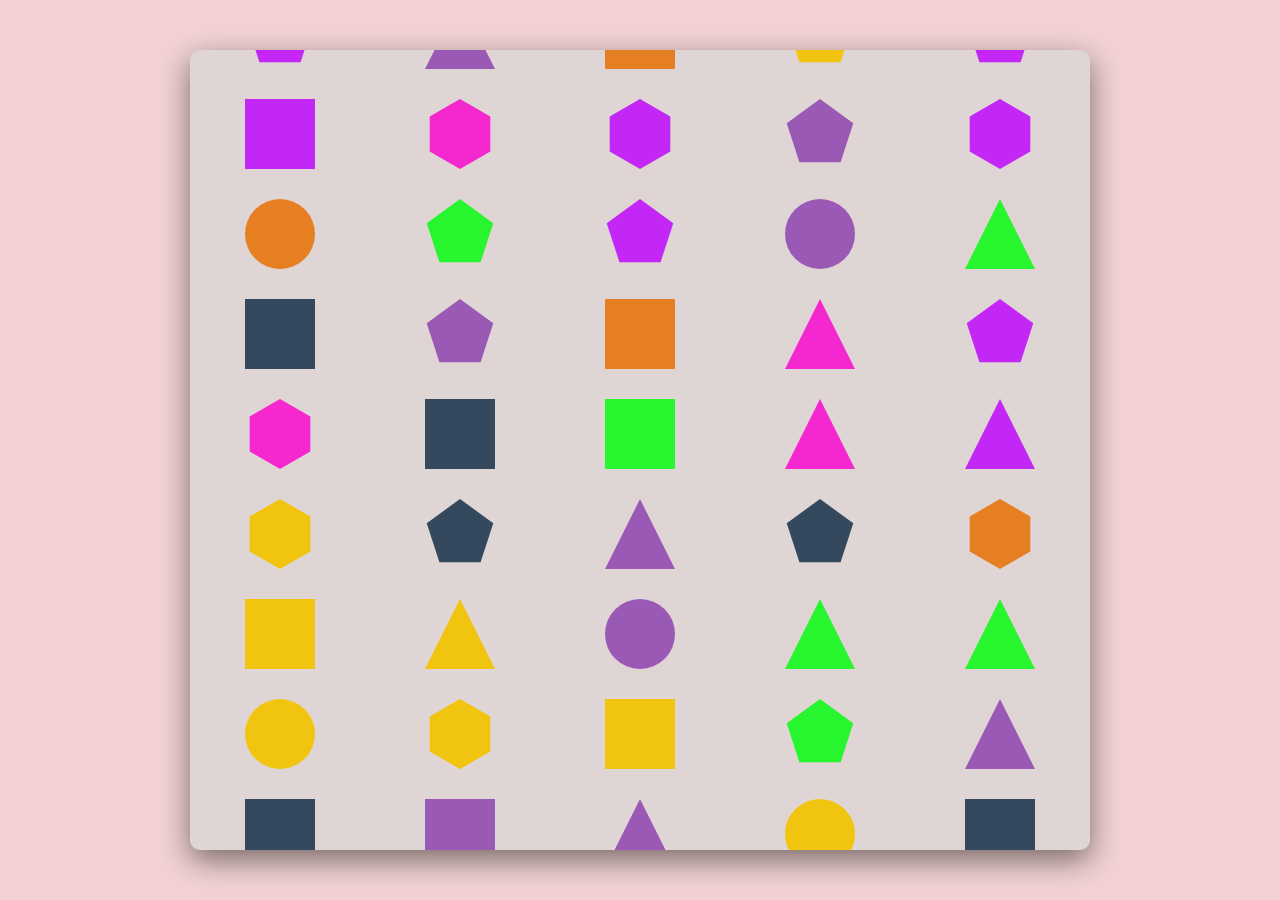
==== Kayan_malzemeler.html @ 9e1c75f5 "Add files via upload" ====
<html lang="en">
<head>
    <meta charset="UTF-8">
    <meta name="viewport" content="width=device-width, initial-scale=1.0">
    <title>Kayan Malzeme</title>
    <style>
        body {
            margin: 0;
            padding: 0;
            display: flex;
            justify-content: center;
            align-items: center;
            height: 100vh;
            background-color: #f2d2d2;
        }

        canvas {
            background-color: #e0d5d5;
            border-radius: 10px;
            box-shadow: 0 10px 30px rgba(0,0,0,0.5);
        }
    </style>
</head>
<body>
    
    <canvas id="canvasAnimasyon" width="900" height="800"></canvas>

    <script>
        const canvas = document.getElementById("canvasAnimasyon");
        const ctx = canvas.getContext("2d");

        const hız = 1.5;
        const malzemeBoyutu = 70;
        const boşluk = 100;
        const sütunSayısı = 5;
        const sütunGenişliği = canvas.width / sütunSayısı;

        const sekiller = ["kare", "daire", "üçgen", "beşgen", "altıgen"]; //Burası pixelart belirlendiğinde güncellenecek
        const renkler = ["#C227F5", "#27F52E", "#F527CF", "#f1c40f", "#9b59b6", "#e67e22", "#34495e"];

        let malzemeler = [];

        const malzemeSayısı = Math.ceil(canvas.height / boşluk) + 1;

        for(let sütun = 0; sütun < sütunSayısı; sütun++) {
            for(let i = 0; i < malzemeSayısı; i++) {
                malzemeler.push({
                    sütun: sütun,
                    x: (sütun * sütunGenişliği) + (sütunGenişliği / 2),
                    y: i * boşluk - boşluk,
                    tür: rastgele(sekiller),
                    renk: rastgele(renkler)
                });
            }
        }

        function rastgele(arr) {
            return arr[Math.floor(Math.random() * arr.length)];
        }

        function sekliCiz(malzeme) {
            ctx.fillStyle = malzeme.renk;
            ctx.beginPath();

            if(malzeme.tür === "kare") {
                ctx.rect(malzeme.x - malzemeBoyutu/2, malzeme.y - malzemeBoyutu/2, malzemeBoyutu, malzemeBoyutu);
            }
            else if(malzeme.tür === "daire") {
                ctx.arc(malzeme.x, malzeme.y, malzemeBoyutu/2, 0, Math.PI * 2);
            }
            else if(malzeme.tür === "üçgen") {
                ctx.moveTo(malzeme.x, malzeme.y - malzemeBoyutu/2);
                ctx.lineTo(malzeme.x + malzemeBoyutu/2, malzeme.y + malzemeBoyutu/2);
                ctx.lineTo(malzeme.x - malzemeBoyutu/2, malzeme.y + malzemeBoyutu/2);
            }
            else if(malzeme.tür === "beşgen") {
                const yaricap = malzemeBoyutu / 2;
                for (let i = 0; i < 5; i++) {
                    let aci = (i * 2 * Math.PI / 5) - (Math.PI / 2); 
                    let x = malzeme.x + yaricap * Math.cos(aci);
                    let y = malzeme.y + yaricap * Math.sin(aci);
                    if (i === 0) {
                        ctx.moveTo(x, y);
                    } else {
                        ctx.lineTo(x, y);
                    }
                }
            }
            else if(malzeme.tür === "altıgen") {
                const yaricap = malzemeBoyutu / 2;
                // Altıgenin sivri ucunun yukarı bakması için -PI/2 açısından başlatıyoruz
                for (let i = 0; i < 6; i++) {
                    let aci = (i * 2 * Math.PI / 6) - (Math.PI / 2);
                    let x = malzeme.x + yaricap * Math.cos(aci);
                    let y = malzeme.y + yaricap * Math.sin(aci);
                    if (i === 0) {
                        ctx.moveTo(x, y);
                    } else {
                        ctx.lineTo(x, y);
                    }
                }
            }  

            ctx.fill();
            ctx.closePath();
        }

        function animasyon() {
            ctx.clearRect(0, 0, canvas.width, canvas.height);

            for(let i = 0; i < malzemeler.length; i++) {
                let malzeme = malzemeler[i];

                malzeme.y += hız;

                if(malzeme.y > canvas.height + boşluk) {
                    let sütunMalzemeleri = malzemeler.filter(m => m.sütun === malzeme.sütun);
                    let enÜsttekiY = Math.min(...sütunMalzemeleri.map(m => m.y));

                    malzeme.y = enÜsttekiY - boşluk;

                    malzeme.tür = rastgele(sekiller);
                    malzeme.renk = rastgele(renkler);
                }

                sekliCiz(malzeme);
            }

            requestAnimationFrame(animasyon);
        }

        animasyon();


    </script>

</body>
</html>
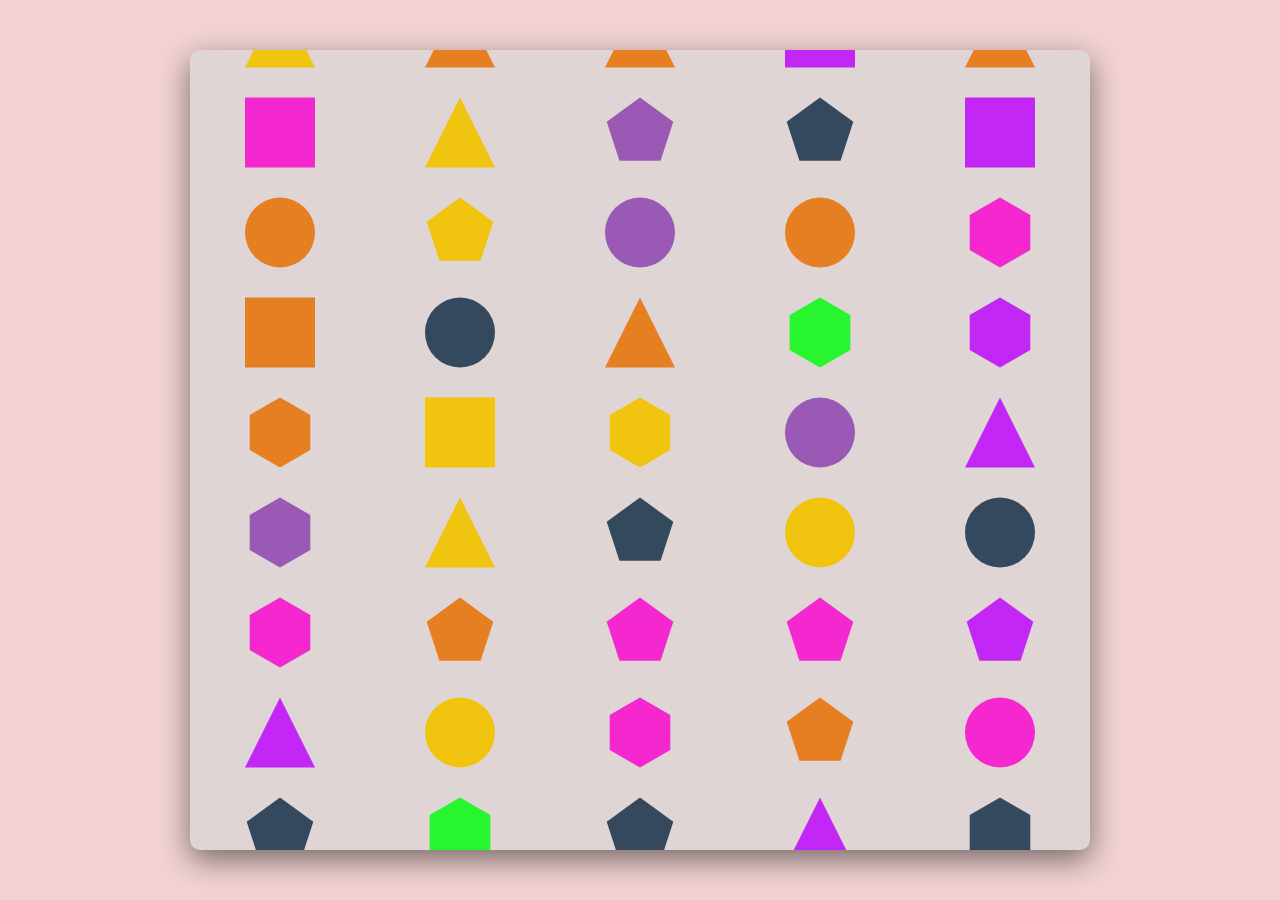
==== commit 32863b7a: "Update Kayan_malzemeler.html" ====
--- a/Kayan_malzemeler.html
+++ b/Kayan_malzemeler.html
@@ -88,7 +88,6 @@
             }
             else if(malzeme.tür === "altıgen") {
                 const yaricap = malzemeBoyutu / 2;
-                // Altıgenin sivri ucunun yukarı bakması için -PI/2 açısından başlatıyoruz
                 for (let i = 0; i < 6; i++) {
                     let aci = (i * 2 * Math.PI / 6) - (Math.PI / 2);
                     let x = malzeme.x + yaricap * Math.cos(aci);
@@ -135,4 +134,4 @@
     </script>
 
 </body>
-</html>+</html>
